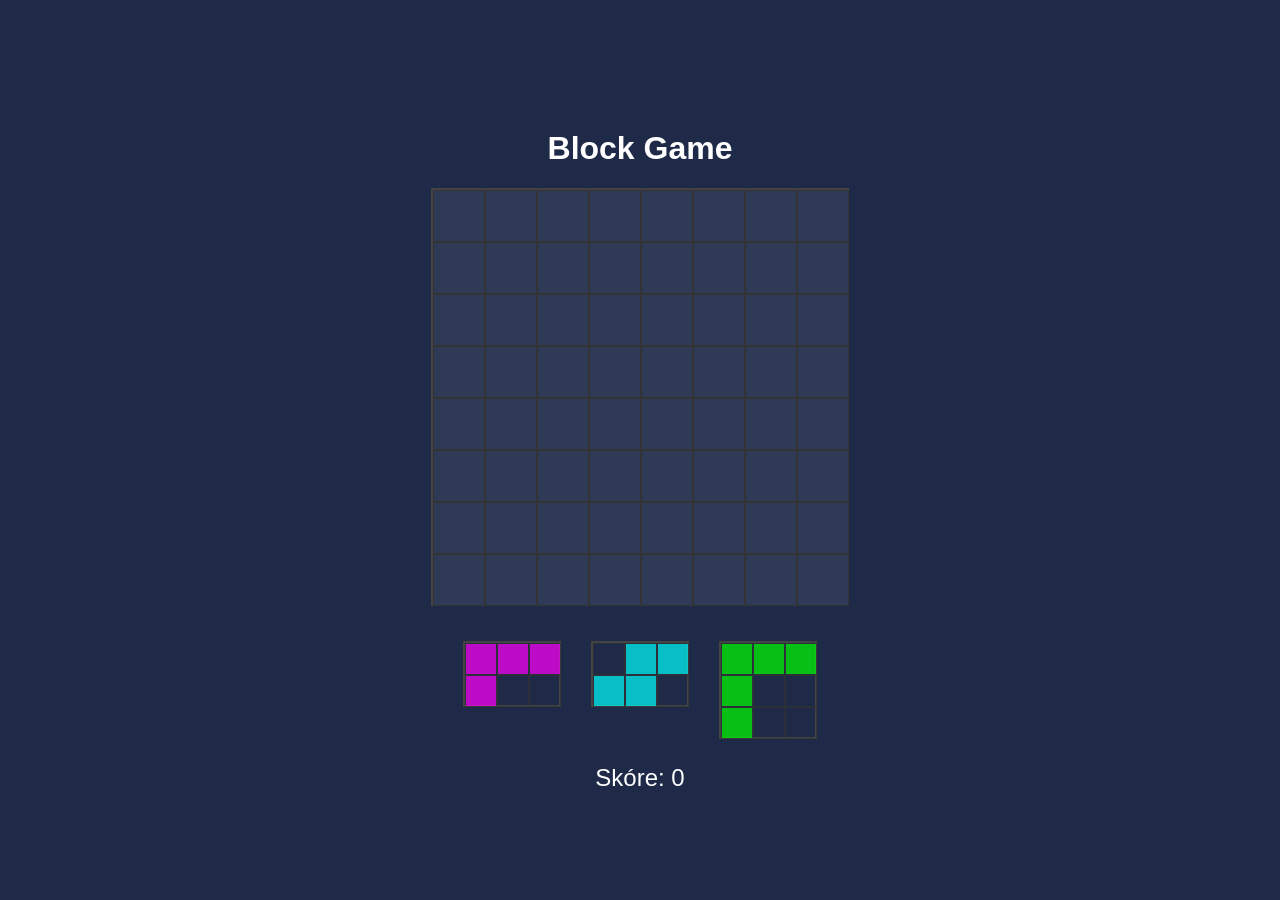
==== bb.html @ 33b78e69 "Add files via upload" ====
<!DOCTYPE html>
<html lang="cs">
<head>
    <meta charset="UTF-8">
    <meta name="viewport" content="width=device-width, initial-scale=1.0">
    <title>Block Game</title>
    <link rel="stylesheet" href="bb.css">
</head>
<body>
    <h1>Block Game</h1>
    <div id="game-container">
        <div id="grid"></div>
        <div id="shape-selection"></div>
    </div>
    <div id="score">Skóre: 0</div>
<div id="game-over" class="game-over hidden">
    <h1>Game Over</h1>
    <button id="restart">Hrát znovu</button>
</div>

    <script src="script.js"></script>   
</body>
</html>
---- bb.css ----
/* Globální nastavení */
body {
  background-color: #1e2a47; /* Tmavě modré pozadí */
  color: white; /* Bílý text pro kontrast */
  font-family: 'Arial', sans-serif;
  margin: 0;
  padding: 0;
  display: flex;
  flex-direction: column;
  align-items: center;
  justify-content: center;
  height: 100vh;
  text-align: center;
}

/* Nastavení herní plochy */
#grid {
  display: grid;
  grid-template-columns: repeat(8, 50px);
  grid-template-rows: repeat(8, 50px);
  gap: 2px;
  border: 2px solid #444;
  margin-bottom: 20px;
}

/* Styl pro jednotlivé buňky v gridu */
.cell {
  width: 50px;
  height: 50px;
  border: 1px solid #333;
  background-color: #2f3b56; /* Temnější barva pro buňky */
}

/* Styl pro tvar při přetahování */
.shape-preview {
  display: grid;
  gap: 2px;
  margin: 5px;
  border: 2px solid #444;
}

/* Styl pro texty */
#score {
  font-size: 1.5rem;
  margin-top: 10px;
  color: white;
}

#game-over {
  background-color: rgba(0, 0, 0, 0.8);
  color: white;
  font-size: 2rem;
  padding: 20px;
  text-align: center;
  display: none;
}

button {
  background-color: #4e73df;
  color: white;
  font-size: 1rem;
  border: none;
  padding: 10px 20px;
  cursor: pointer;
  margin-top: 10px;
  border-radius: 5px;
}

button:hover {
  background-color: #3e5db0;
}

/* Tvar pro nabídku */
.shape {
  display: inline-block;
  margin: 10px;
  cursor: pointer;
}

/* Zvýraznění tvaru při přetahování */
.shape-preview .cell {
  width: 40px;
  height: 40px;
  opacity: 0.7;
  transition: opacity 0.2s ease-in-out;
}

.shape-preview .preview {
  opacity: 1; /* Ukázání tvaru při přetahování */
}

.preview {
  opacity: 0.5;
  background-color: rgba(255, 255, 255, 0.6);
}
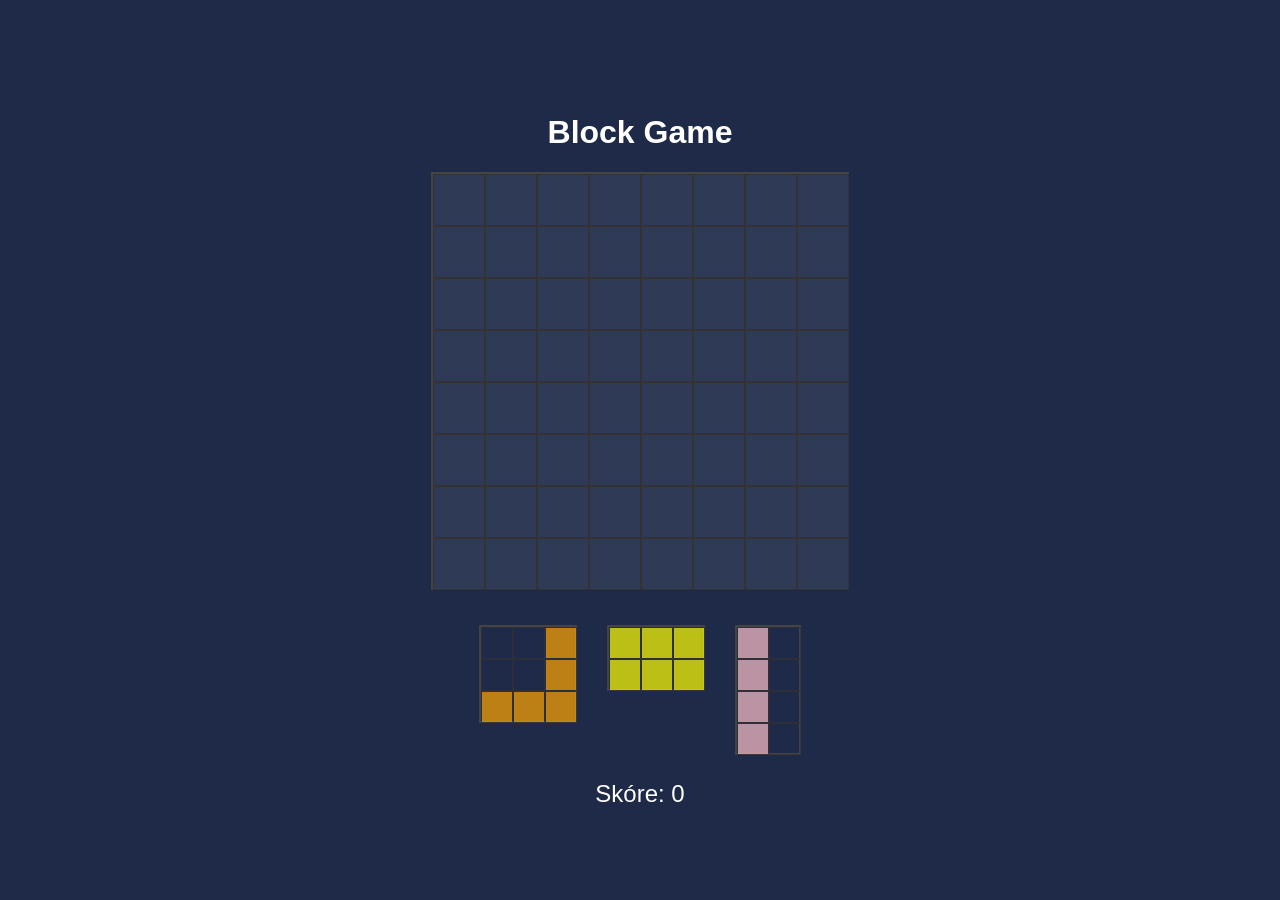
==== commit 6915cc60: "Update bb.html" ====
--- a/bb.html
+++ b/bb.html
@@ -5,6 +5,7 @@
     <meta name="viewport" content="width=device-width, initial-scale=1.0">
     <title>Block Game</title>
     <link rel="stylesheet" href="bb.css">
+    <link rel="manifest" href="manifest.json">
 </head>
 <body>
     <h1>Block Game</h1>
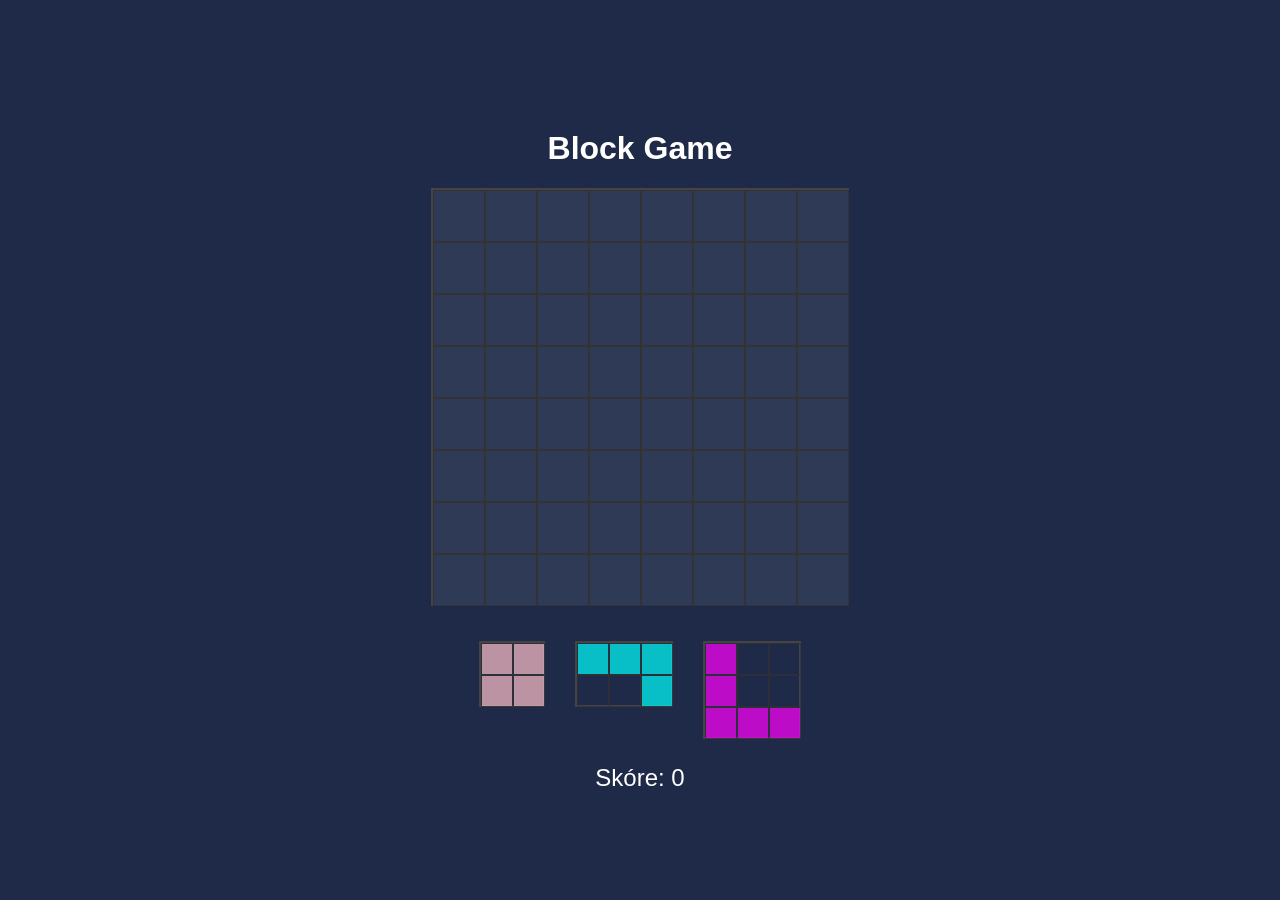
==== commit 9a7be13f: "Update bb.html" ====
--- a/bb.html
+++ b/bb.html
@@ -18,7 +18,17 @@
     <h1>Game Over</h1>
     <button id="restart">Hrát znovu</button>
 </div>
-
+<script>
+    if ('serviceWorker' in navigator) {
+      navigator.serviceWorker.register('service-worker.js')
+        .then(function (registration) {
+          console.log('Service Worker registered with scope:', registration.scope);
+        })
+        .catch(function (error) {
+          console.log('Service Worker registration failed:', error);
+        });
+    }
+</script>
     <script src="script.js"></script>   
 </body>
 </html>
